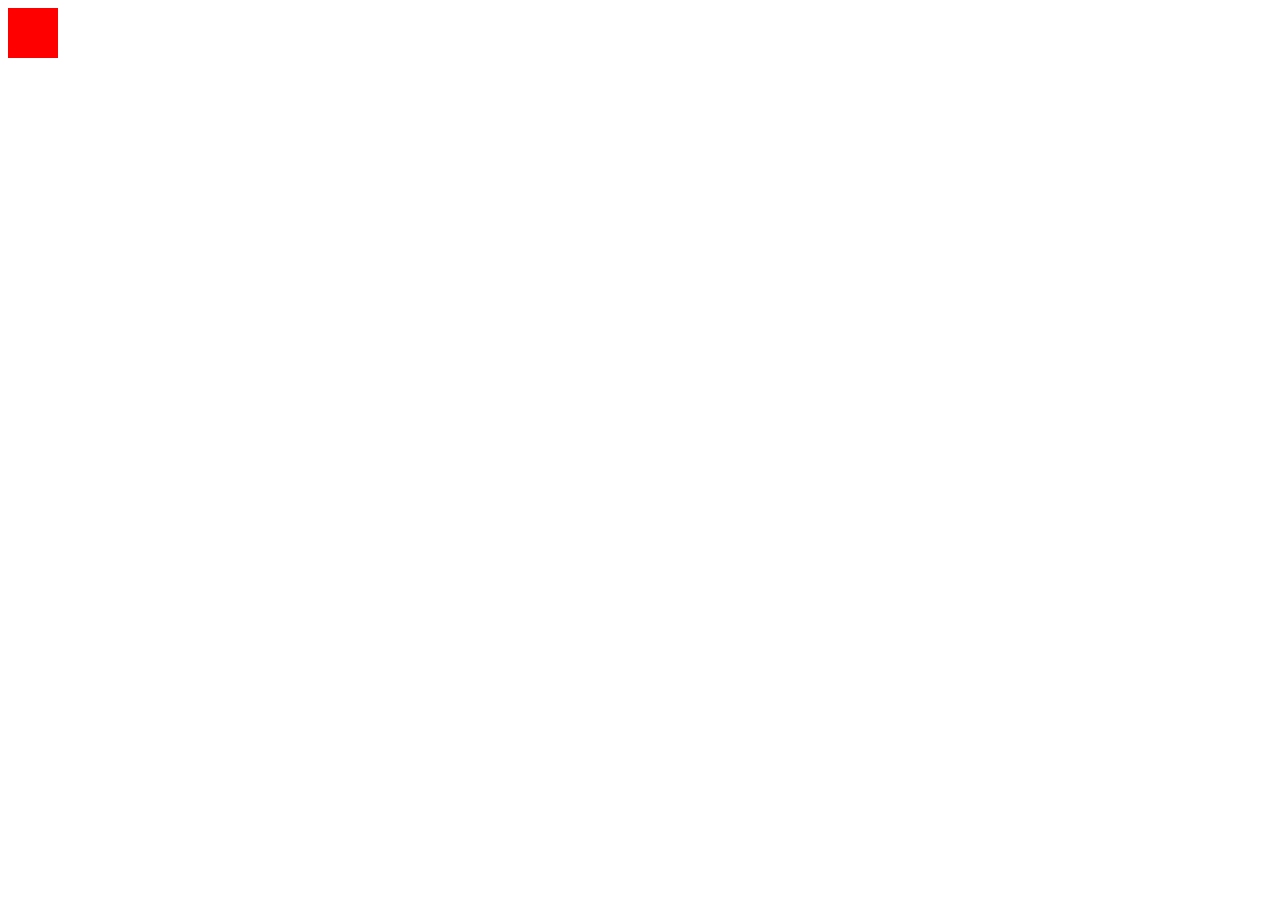
==== about.html @ 3020b78d "all files added" ====
<!DOCTYPE html>
<html lang="en">
<head>
    <meta charset="UTF-8">
    <meta name="viewport" content="width=device-width, initial-scale=1.0">
    <title>ABOUT</title>
    <link rel="stylesheet" href="about.css">
</head>
<body>
    <div>
        
    </div>
</body>
</html>
---- about.css ----
div{
    background-color: red;
    height:50px;
    width:50px;
}
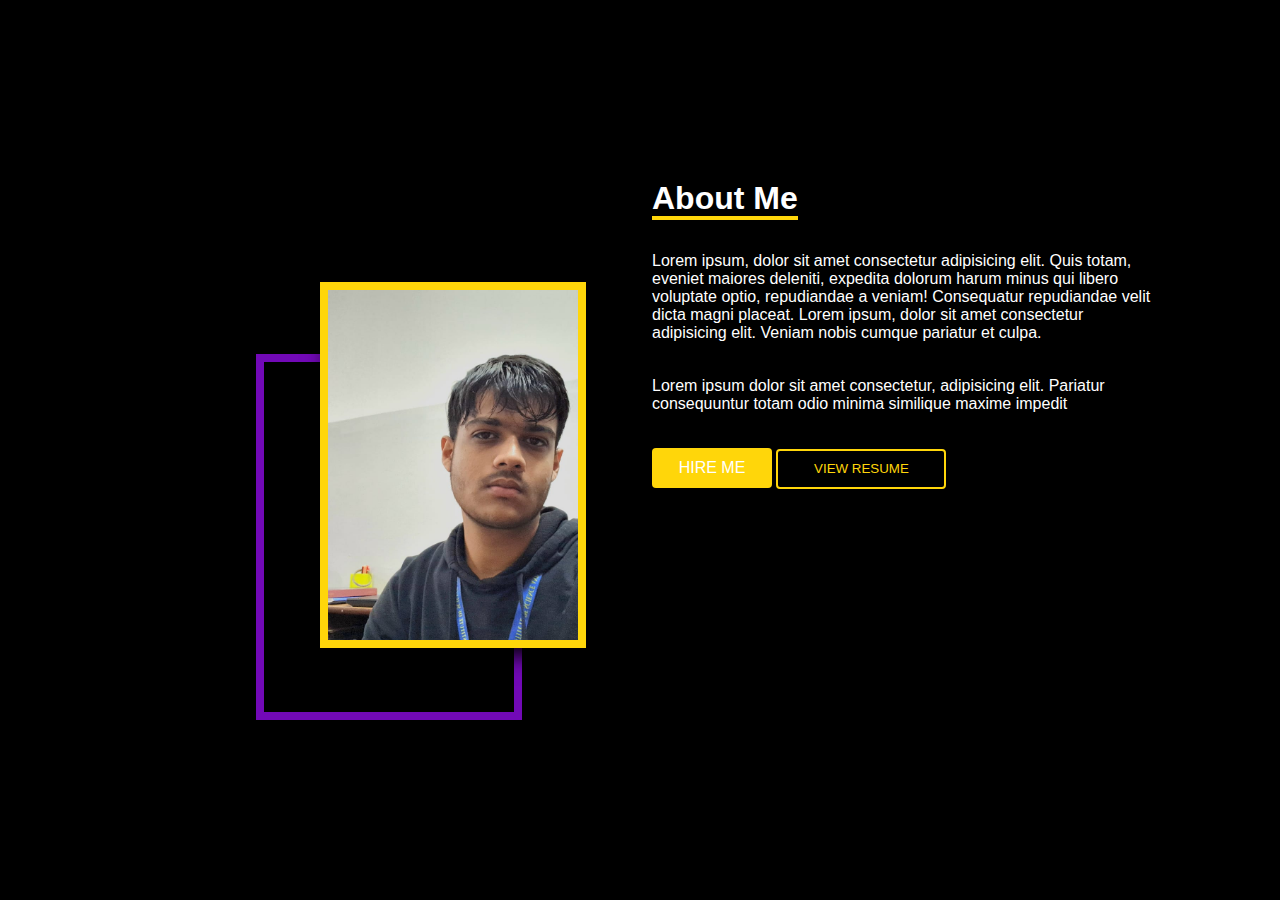
==== commit 43fde8dc: "about section added" ====
--- a/about.html
+++ b/about.html
@@ -7,8 +7,26 @@
     <link rel="stylesheet" href="about.css">
 </head>
 <body>
-    <div>
-        
+      <div id="back">
+        <div id="photo">
+        <div id="back-photo"></div>
+        <div id="image"></div>
     </div>
+        <div id="about">
+            <a id="about-me">About Me</a>
+            <div id="text">
+                  <div id="main-text"> 
+                     <a>Lorem ipsum, dolor sit amet consectetur adipisicing elit. Quis totam, eveniet maiores deleniti, expedita dolorum harum   minus qui libero voluptate optio, repudiandae a veniam! Consequatur repudiandae velit dicta magni placeat. Lorem ipsum, dolor sit amet consectetur adipisicing elit. Veniam nobis cumque pariatur et culpa.<a>
+                  </div>
+                  <div id="not-main-text">
+                      <a>Lorem ipsum dolor sit amet consectetur, adipisicing elit. Pariatur consequuntur totam odio minima similique maxime impedit</a>
+                  </div>
+            </div>
+            <div id="b">
+            <button id="hire" >HIRE ME</button>
+            <button id="view">VIEW RESUME</button>
+        </div>
+        </div>
+      </div>
 </body>
 </html>--- a/about.css
+++ b/about.css
@@ -1,5 +1,77 @@
-div{
-    background-color: red;
-    height:50px;
-    width:50px;
+*{
+    margin:0;
+    font-family:'Gill Sans', 'Gill Sans MT', Calibri, 'Trebuchet MS', sans-serif;
+}
+#back{
+    height:100vh;
+    width:100vw;
+    background-color: black;
+    z-index:-2;
+}
+#back-photo{
+    height:350px;
+    width:250px;
+    border: 8px solid #7209b7;
+    position:fixed; 
+    left:20%;
+    bottom:20%;
+}
+#image{
+    border:8px solid #ffd60a;
+    height:350px;
+    width:250px;
+    z-index: 1;
+    position:fixed;
+    bottom:28%;
+    left:25%;
+    background-image:url("WhatsApp\ Image\ 2024-03-17\ at\ 15.46.53_c885d4f2.jpg");
+    background-position: center;
+    background-size:cover;
+    box-shadow: 8px 8px 20px black;
+}
+#about{
+    position:absolute;
+    right:10%;
+    top:20%;
+    height:350px;
+    width:500px;
+    color:white;
+    /* border:1px solid white;   */
+}
+#text{
+    display:flex;
+    flex-direction: column;
+}
+#main-text{
+    padding:35px 0px 0px 0px;
+}
+#not-main-text{
+    padding:35px 0px 0px 0px;
+}
+#about-me{
+    height:auto;
+    width:150px;
+    font-size: xx-large;
+    font-weight: 900;
+    border-bottom:4px solid #ffd60a;
+}
+#b{
+    padding:35px 0px 0px 0px;
+}
+#hire{
+    background-color: #ffd60a;
+    color:white;
+    height:40px;
+    width:120px;
+    border:none;
+    border-radius:4px;
+    font-size: medium;
+}
+#view{
+    height:40px;
+    width:170px;
+    border:2px solid #ffd60a;
+    border-radius:4px;
+    background-color: black;
+    color:#ffd60a;
 }